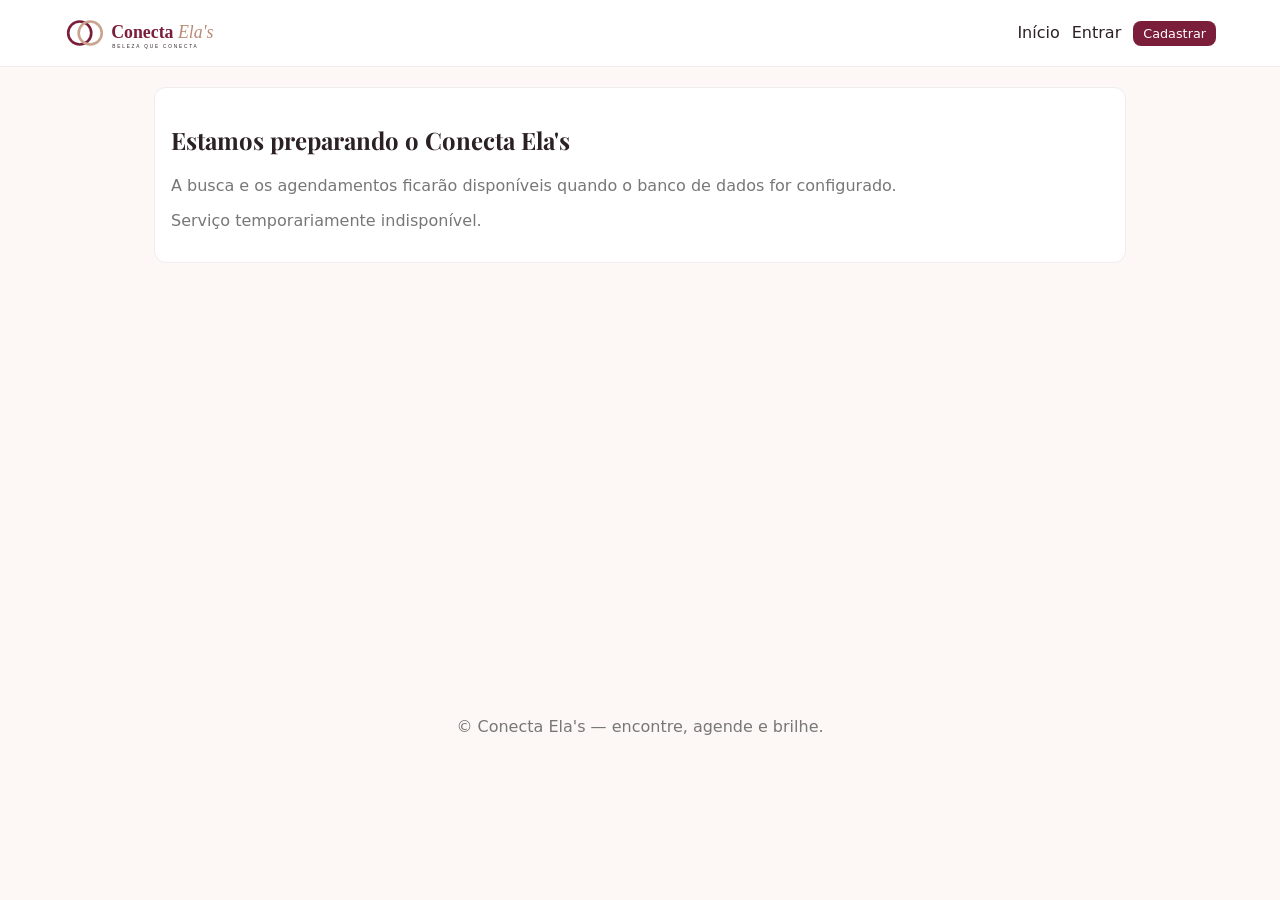
==== index.html @ f7b90797 "Integra aplicação com Supabase" ====
<!DOCTYPE html>
<html lang="pt-BR"><head><meta charset="utf-8"><meta name="viewport" content="width=device-width,initial-scale=1">
<title>Conecta Ela's — Profissionais da beleza perto de você</title>
<link rel="icon" href="logo-icon.svg" type="image/svg+xml">
<link href="https://fonts.googleapis.com/css2?family=Playfair+Display:ital,wght@0,600;1,400&display=swap" rel="stylesheet">
<link rel="stylesheet" href="style.css"></head>
<body><header><a class="brand" href="#/"><img src="logo.svg" alt="Conecta Ela's"></a><nav id="nav"></nav></header>
<main id="app"></main><footer>© Conecta Ela's — encontre, agende e brilhe.</footer>
<script src="supabase-config.js"></script><script src="app.js"></script></body></html>
---- style.css ----
:root{--p:#7B1E3A;--p2:#F3E6DE;--t:#2B2024;--m:#777;--b:#eee}
*{box-sizing:border-box}body{margin:0;font-family:system-ui,sans-serif;color:var(--t);background:#FDF8F5}
header{display:flex;justify-content:space-between;align-items:center;padding:12px 5%;background:#fff;border-bottom:1px solid var(--b);position:sticky;top:0;z-index:5;flex-wrap:wrap;gap:8px}
.brand{display:flex;align-items:center}.brand img{height:42px}nav a,nav button{margin-left:12px;color:var(--t);text-decoration:none;background:none;border:0;cursor:pointer;font:inherit}
main{max-width:1100px;margin:auto;padding:20px 5%;min-height:70vh}footer{text-align:center;color:var(--m);padding:20px}
.hero{background:linear-gradient(135deg,#7B1E3A,#A8506A);color:#fff;border-radius:16px;padding:28px;margin-bottom:20px}
.hero h1{margin:0 0 12px;font-family:'Playfair Display',Georgia,serif;font-weight:600}h2,h3{font-family:'Playfair Display',Georgia,serif}.bar{display:flex;gap:8px;flex-wrap:wrap}
input,select,textarea{padding:10px;border:1px solid #ddd;border-radius:8px;font:inherit;width:100%}.bar input{flex:2;min-width:160px}.bar select{flex:1;min-width:120px}
label{display:block;margin:10px 0 4px;font-size:.85rem;color:var(--m)}
.btn{background:var(--p);color:#fff;border:0;border-radius:8px;padding:10px 16px;cursor:pointer;font:inherit;text-decoration:none;display:inline-block}
.btn.out{background:#fff;color:var(--p);border:1px solid var(--p)}.btn.wa{background:#25d366}.btn.sm{padding:5px 10px;font-size:.8rem}.btn.red{background:#d32f2f}
.grid{display:grid;grid-template-columns:repeat(auto-fill,minmax(200px,1fr));gap:14px}
.card{background:#fff;border:1px solid var(--b);border-radius:12px;overflow:hidden;text-decoration:none;color:inherit;display:block;transition:.15s}.card:hover{transform:translateY(-3px);box-shadow:0 6px 16px #0001}
.card .img{aspect-ratio:1;background:var(--p2) center/cover;position:relative}.card .logo{position:absolute;left:8px;bottom:-18px;width:44px;height:44px;border-radius:50%;border:2px solid #fff;background:#fff center/cover}
.card .info{padding:24px 10px 12px}.tag{display:inline-block;background:var(--p2);color:var(--p);border-radius:20px;padding:2px 10px;font-size:.75rem}.price{color:var(--p);font-weight:700}
.box{background:#fff;border:1px solid var(--b);border-radius:12px;padding:16px;margin-bottom:16px}.row{display:flex;gap:16px;flex-wrap:wrap}.row>*{flex:1;min-width:240px}
.thumbs{display:flex;gap:6px;margin-top:6px;flex-wrap:wrap}.thumbs img{width:54px;height:54px;object-fit:cover;border-radius:6px;cursor:pointer;border:2px solid transparent}.thumbs img:hover{border-color:var(--p)}
.main-img{width:100%;aspect-ratio:4/3;object-fit:cover;border-radius:10px;background:var(--p2)}
.slots{display:flex;gap:6px;flex-wrap:wrap}.slots button{border:1px solid var(--p);background:#fff;color:var(--p);border-radius:6px;padding:6px 10px;cursor:pointer}.slots button.on{background:var(--p);color:#fff}
table{width:100%;border-collapse:collapse;font-size:.9rem}td,th{padding:8px;border-bottom:1px solid var(--b);text-align:left}
.tabs{display:flex;gap:6px;margin-bottom:14px;flex-wrap:wrap}.tabs button{border:1px solid var(--p);background:#fff;color:var(--p);border-radius:20px;padding:6px 14px;cursor:pointer}.tabs button.on{background:var(--p);color:#fff}
.profile-head{display:flex;gap:16px;align-items:center;margin-bottom:16px}.profile-head .lg{width:90px;height:90px;border-radius:50%;background:var(--p2) center/cover}
.auth{max-width:380px;margin:30px auto}.muted{color:var(--m)}
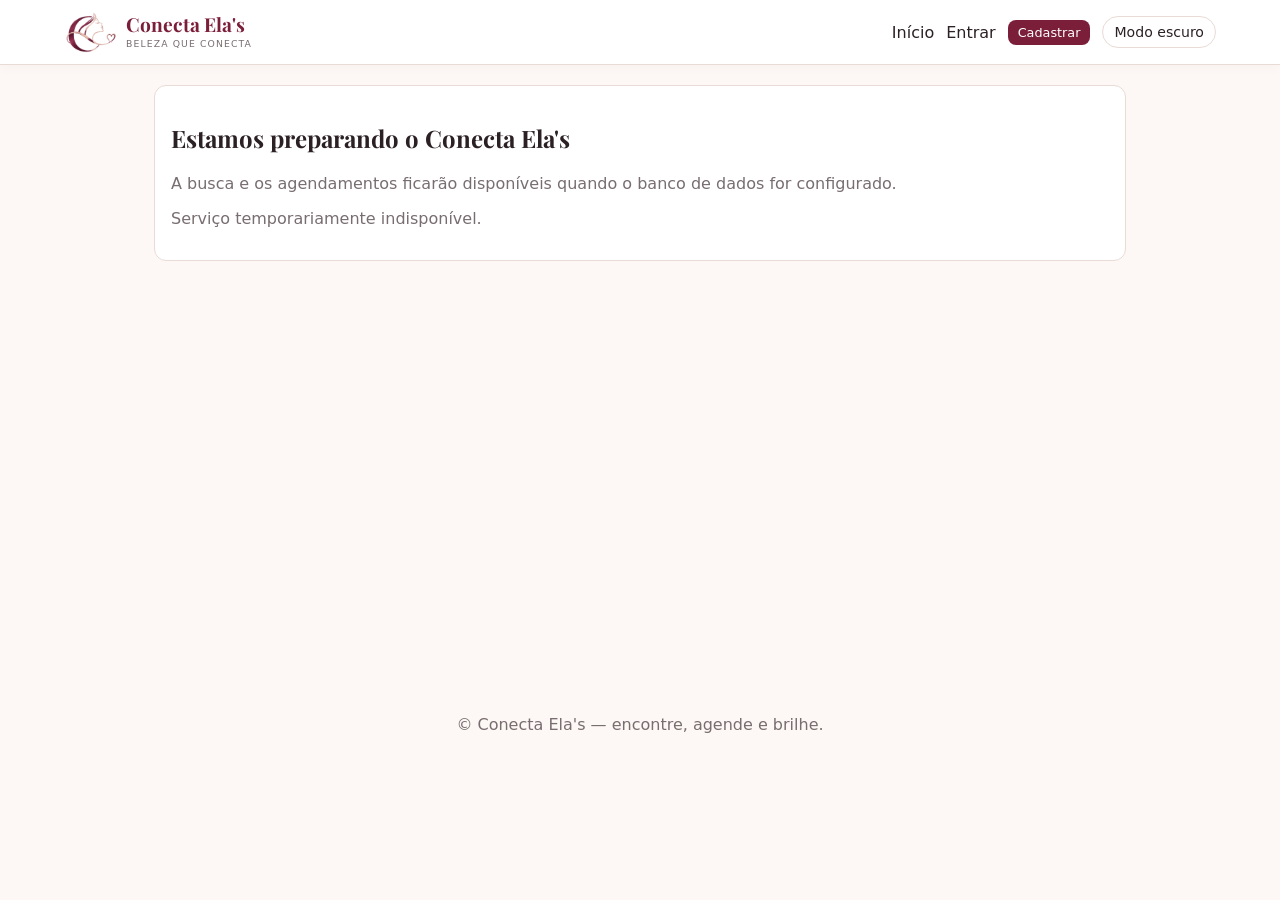
==== commit 652d1bc3: "Personaliza marca e adiciona demos e tema escuro" ====
--- a/index.html
+++ b/index.html
@@ -1,9 +1,25 @@
 <!DOCTYPE html>
-<html lang="pt-BR"><head><meta charset="utf-8"><meta name="viewport" content="width=device-width,initial-scale=1">
-<title>Conecta Ela's — Profissionais da beleza perto de você</title>
-<link rel="icon" href="logo-icon.svg" type="image/svg+xml">
-<link href="https://fonts.googleapis.com/css2?family=Playfair+Display:ital,wght@0,600;1,400&display=swap" rel="stylesheet">
-<link rel="stylesheet" href="style.css"></head>
-<body><header><a class="brand" href="#/"><img src="logo.svg" alt="Conecta Ela's"></a><nav id="nav"></nav></header>
-<main id="app"></main><footer>© Conecta Ela's — encontre, agende e brilhe.</footer>
-<script src="supabase-config.js"></script><script src="app.js"></script></body></html>
+<html lang="pt-BR">
+<head>
+  <meta charset="utf-8">
+  <meta name="viewport" content="width=device-width,initial-scale=1">
+  <title>Conecta Ela's — Profissionais da beleza perto de você</title>
+  <link rel="icon" href="assets/conectaelas-mark.png" type="image/png">
+  <link href="https://fonts.googleapis.com/css2?family=Playfair+Display:ital,wght@0,600;1,400&display=swap" rel="stylesheet">
+  <script>document.documentElement.dataset.theme=localStorage.getItem('ce-theme')||(matchMedia('(prefers-color-scheme: dark)').matches?'dark':'light');</script>
+  <link rel="stylesheet" href="style.css">
+</head>
+<body>
+  <header>
+    <a class="brand" href="#/" aria-label="Conecta Ela's — beleza que conecta">
+      <img class="brand-mark" src="assets/conectaelas-mark.png" alt="">
+      <span class="brand-copy"><strong>Conecta Ela's</strong><small>beleza que conecta</small></span>
+    </a>
+    <nav id="nav"></nav>
+  </header>
+  <main id="app"></main>
+  <footer>© Conecta Ela's — encontre, agende e brilhe.</footer>
+  <script src="supabase-config.js"></script>
+  <script src="app.js"></script>
+</body>
+</html>
--- a/style.css
+++ b/style.css
@@ -1,23 +1,16 @@
-:root{--p:#7B1E3A;--p2:#F3E6DE;--t:#2B2024;--m:#777;--b:#eee}
-*{box-sizing:border-box}body{margin:0;font-family:system-ui,sans-serif;color:var(--t);background:#FDF8F5}
-header{display:flex;justify-content:space-between;align-items:center;padding:12px 5%;background:#fff;border-bottom:1px solid var(--b);position:sticky;top:0;z-index:5;flex-wrap:wrap;gap:8px}
-.brand{display:flex;align-items:center}.brand img{height:42px}nav a,nav button{margin-left:12px;color:var(--t);text-decoration:none;background:none;border:0;cursor:pointer;font:inherit}
+:root{color-scheme:light;--p:#7B1E3A;--p2:#F3E6DE;--t:#2B2024;--m:#786D70;--b:#E9DBD6;--bg:#FDF8F5;--surface:#fff;--input:#fff;--hero:linear-gradient(135deg,#7B1E3A,#A8506A);--shadow:0 6px 16px #0001;--demo:#A8506A}
+:root[data-theme="dark"]{color-scheme:dark;--p:#E6A8B9;--p2:#39242E;--t:#F8EDF1;--m:#C5ADB7;--b:#533745;--bg:#191116;--surface:#251A20;--input:#2D2027;--hero:linear-gradient(135deg,#4B152B,#74364E);--shadow:0 8px 22px #0005;--demo:#D58EA5}
+*{box-sizing:border-box}html{background:var(--bg);color:var(--t);transition:background-color .2s,color .2s}body{margin:0;font-family:system-ui,sans-serif;color:var(--t);background:var(--bg);min-height:100vh}
+header{display:flex;justify-content:space-between;align-items:center;padding:10px 5%;background:var(--surface);border-bottom:1px solid var(--b);position:sticky;top:0;z-index:5;flex-wrap:wrap;gap:10px;box-shadow:0 2px 12px #00000008}
+.brand{display:flex;align-items:center;gap:8px;color:var(--p);text-decoration:none}.brand-mark{width:54px;height:44px;object-fit:contain}.brand-copy{display:flex;flex-direction:column;line-height:1.1}.brand-copy strong{font-family:'Playfair Display',Georgia,serif;font-size:1.2rem;color:var(--p)}.brand-copy small{margin-top:4px;text-transform:uppercase;letter-spacing:.12em;font-size:.58rem;color:var(--m)}
+nav{display:flex;align-items:center;gap:12px;flex-wrap:wrap}nav a,nav button{color:var(--t);text-decoration:none;background:none;border:0;cursor:pointer;font:inherit}.theme-toggle{border:1px solid var(--b);border-radius:999px;padding:7px 11px;background:var(--surface);color:var(--t);cursor:pointer;font:inherit;font-size:.88rem}nav a:hover,nav button:hover{color:var(--p)}
 main{max-width:1100px;margin:auto;padding:20px 5%;min-height:70vh}footer{text-align:center;color:var(--m);padding:20px}
-.hero{background:linear-gradient(135deg,#7B1E3A,#A8506A);color:#fff;border-radius:16px;padding:28px;margin-bottom:20px}
-.hero h1{margin:0 0 12px;font-family:'Playfair Display',Georgia,serif;font-weight:600}h2,h3{font-family:'Playfair Display',Georgia,serif}.bar{display:flex;gap:8px;flex-wrap:wrap}
-input,select,textarea{padding:10px;border:1px solid #ddd;border-radius:8px;font:inherit;width:100%}.bar input{flex:2;min-width:160px}.bar select{flex:1;min-width:120px}
-label{display:block;margin:10px 0 4px;font-size:.85rem;color:var(--m)}
-.btn{background:var(--p);color:#fff;border:0;border-radius:8px;padding:10px 16px;cursor:pointer;font:inherit;text-decoration:none;display:inline-block}
-.btn.out{background:#fff;color:var(--p);border:1px solid var(--p)}.btn.wa{background:#25d366}.btn.sm{padding:5px 10px;font-size:.8rem}.btn.red{background:#d32f2f}
-.grid{display:grid;grid-template-columns:repeat(auto-fill,minmax(200px,1fr));gap:14px}
-.card{background:#fff;border:1px solid var(--b);border-radius:12px;overflow:hidden;text-decoration:none;color:inherit;display:block;transition:.15s}.card:hover{transform:translateY(-3px);box-shadow:0 6px 16px #0001}
-.card .img{aspect-ratio:1;background:var(--p2) center/cover;position:relative}.card .logo{position:absolute;left:8px;bottom:-18px;width:44px;height:44px;border-radius:50%;border:2px solid #fff;background:#fff center/cover}
-.card .info{padding:24px 10px 12px}.tag{display:inline-block;background:var(--p2);color:var(--p);border-radius:20px;padding:2px 10px;font-size:.75rem}.price{color:var(--p);font-weight:700}
-.box{background:#fff;border:1px solid var(--b);border-radius:12px;padding:16px;margin-bottom:16px}.row{display:flex;gap:16px;flex-wrap:wrap}.row>*{flex:1;min-width:240px}
-.thumbs{display:flex;gap:6px;margin-top:6px;flex-wrap:wrap}.thumbs img{width:54px;height:54px;object-fit:cover;border-radius:6px;cursor:pointer;border:2px solid transparent}.thumbs img:hover{border-color:var(--p)}
-.main-img{width:100%;aspect-ratio:4/3;object-fit:cover;border-radius:10px;background:var(--p2)}
-.slots{display:flex;gap:6px;flex-wrap:wrap}.slots button{border:1px solid var(--p);background:#fff;color:var(--p);border-radius:6px;padding:6px 10px;cursor:pointer}.slots button.on{background:var(--p);color:#fff}
-table{width:100%;border-collapse:collapse;font-size:.9rem}td,th{padding:8px;border-bottom:1px solid var(--b);text-align:left}
-.tabs{display:flex;gap:6px;margin-bottom:14px;flex-wrap:wrap}.tabs button{border:1px solid var(--p);background:#fff;color:var(--p);border-radius:20px;padding:6px 14px;cursor:pointer}.tabs button.on{background:var(--p);color:#fff}
-.profile-head{display:flex;gap:16px;align-items:center;margin-bottom:16px}.profile-head .lg{width:90px;height:90px;border-radius:50%;background:var(--p2) center/cover}
-.auth{max-width:380px;margin:30px auto}.muted{color:var(--m)}
+.hero{background:var(--hero);color:#fff;border-radius:16px;padding:28px;margin-bottom:20px}.hero h1{margin:0 0 12px;font-family:'Playfair Display',Georgia,serif;font-weight:600}h2,h3{font-family:'Playfair Display',Georgia,serif}.bar{display:flex;gap:8px;flex-wrap:wrap}
+input,select,textarea{padding:10px;border:1px solid var(--b);border-radius:8px;font:inherit;width:100%;background:var(--input);color:var(--t)}input::placeholder,textarea::placeholder{color:var(--m);opacity:.8}.bar input{flex:2;min-width:160px}.bar select{flex:1;min-width:120px}label{display:block;margin:10px 0 4px;font-size:.85rem;color:var(--m)}
+.btn{background:var(--p);color:#fff;border:0;border-radius:8px;padding:10px 16px;cursor:pointer;font:inherit;text-decoration:none;display:inline-block}.btn:hover{filter:brightness(1.08)}.btn.out{background:var(--surface);color:var(--p);border:1px solid var(--p)}.btn.wa{background:#168947;color:#fff}.btn.sm{padding:5px 10px;font-size:.8rem}.btn.red{background:#c73545;color:#fff}
+.grid{display:grid;grid-template-columns:repeat(auto-fill,minmax(200px,1fr));gap:14px}.card{background:var(--surface);border:1px solid var(--b);border-radius:12px;overflow:hidden;text-decoration:none;color:inherit;display:block;transition:transform .15s,box-shadow .15s}.card:hover{transform:translateY(-3px);box-shadow:var(--shadow)}.card .img{aspect-ratio:1;background:var(--p2) center/cover;position:relative;overflow:hidden}.card .logo{position:absolute;left:8px;bottom:-18px;width:44px;height:44px;border-radius:50%;border:2px solid var(--surface);background:var(--surface) center/cover}.card .info{padding:24px 10px 12px}.tag{display:inline-block;background:var(--p2);color:var(--p);border-radius:20px;padding:2px 10px;font-size:.75rem}.demo-tag{background:color-mix(in srgb,var(--demo) 17%,var(--surface));color:var(--p);font-weight:650}.demo-cover{background:radial-gradient(circle at 70% 25%,color-mix(in srgb,var(--demo) 34%,transparent),transparent 32%),linear-gradient(135deg,var(--p2),color-mix(in srgb,var(--demo) 30%,var(--surface)))!important}.demo-monogram{position:absolute;inset:0;display:grid;place-items:center;font-family:'Playfair Display',Georgia,serif;font-size:4.4rem;color:color-mix(in srgb,var(--p) 76%,transparent);opacity:.68}.price{color:var(--p);font-weight:700}.demo-note{padding:12px 14px;border-left:3px solid var(--demo);background:var(--p2);border-radius:0 8px 8px 0;color:var(--t)}
+.box{background:var(--surface);border:1px solid var(--b);border-radius:12px;padding:16px;margin-bottom:16px}.row{display:flex;gap:16px;flex-wrap:wrap}.row>*{flex:1;min-width:240px}.thumbs{display:flex;gap:6px;margin-top:6px;flex-wrap:wrap}.thumbs img{width:54px;height:54px;object-fit:cover;border-radius:6px;cursor:pointer;border:2px solid transparent}.thumbs img:hover{border-color:var(--p)}.main-img{width:100%;aspect-ratio:4/3;object-fit:cover;border-radius:10px;background:var(--p2)}.service-placeholder{display:grid;place-items:center;color:var(--p);font-family:"Playfair Display",Georgia,serif;font-size:1.4rem;background:radial-gradient(circle at 50% 45%,color-mix(in srgb,var(--demo) 20%,var(--surface)),var(--p2))}.brand-mark{flex-shrink:0}:root[data-theme="dark"] .btn:not(.red):not(.wa){color:var(--bg)}
+.slots{display:flex;gap:6px;flex-wrap:wrap}.slots button{border:1px solid var(--p);background:var(--surface);color:var(--p);border-radius:6px;padding:6px 10px;cursor:pointer}.slots button.on{background:var(--p);color:var(--bg)}table{width:100%;border-collapse:collapse;font-size:.9rem}td,th{padding:8px;border-bottom:1px solid var(--b);text-align:left}th{color:var(--m)}.tabs{display:flex;gap:6px;margin-bottom:14px;flex-wrap:wrap}.tabs button{border:1px solid var(--p);background:var(--surface);color:var(--p);border-radius:20px;padding:6px 14px;cursor:pointer}.tabs button.on{background:var(--p);color:var(--bg)}
+.profile-head{display:flex;gap:16px;align-items:center;margin-bottom:16px}.profile-head .lg{width:90px;height:90px;border-radius:50%;background:var(--p2) center/cover;flex:none}.auth{max-width:380px;margin:30px auto}.muted{color:var(--m)}
+@media(max-width:640px){header{padding:9px 4%;align-items:flex-start}.brand-mark{width:46px;height:40px}.brand-copy strong{font-size:1.05rem}.brand-copy small{font-size:.52rem}nav{width:100%;justify-content:flex-end;gap:9px}nav a,nav button{font-size:.9rem}main{padding:16px 4%}.hero{padding:22px}.profile-head{align-items:flex-start}.profile-head .lg{width:70px;height:70px}table{display:block;overflow-x:auto;white-space:nowrap}}
+@media(prefers-reduced-motion:reduce){*,*::before,*::after{scroll-behavior:auto!important;transition:none!important}}
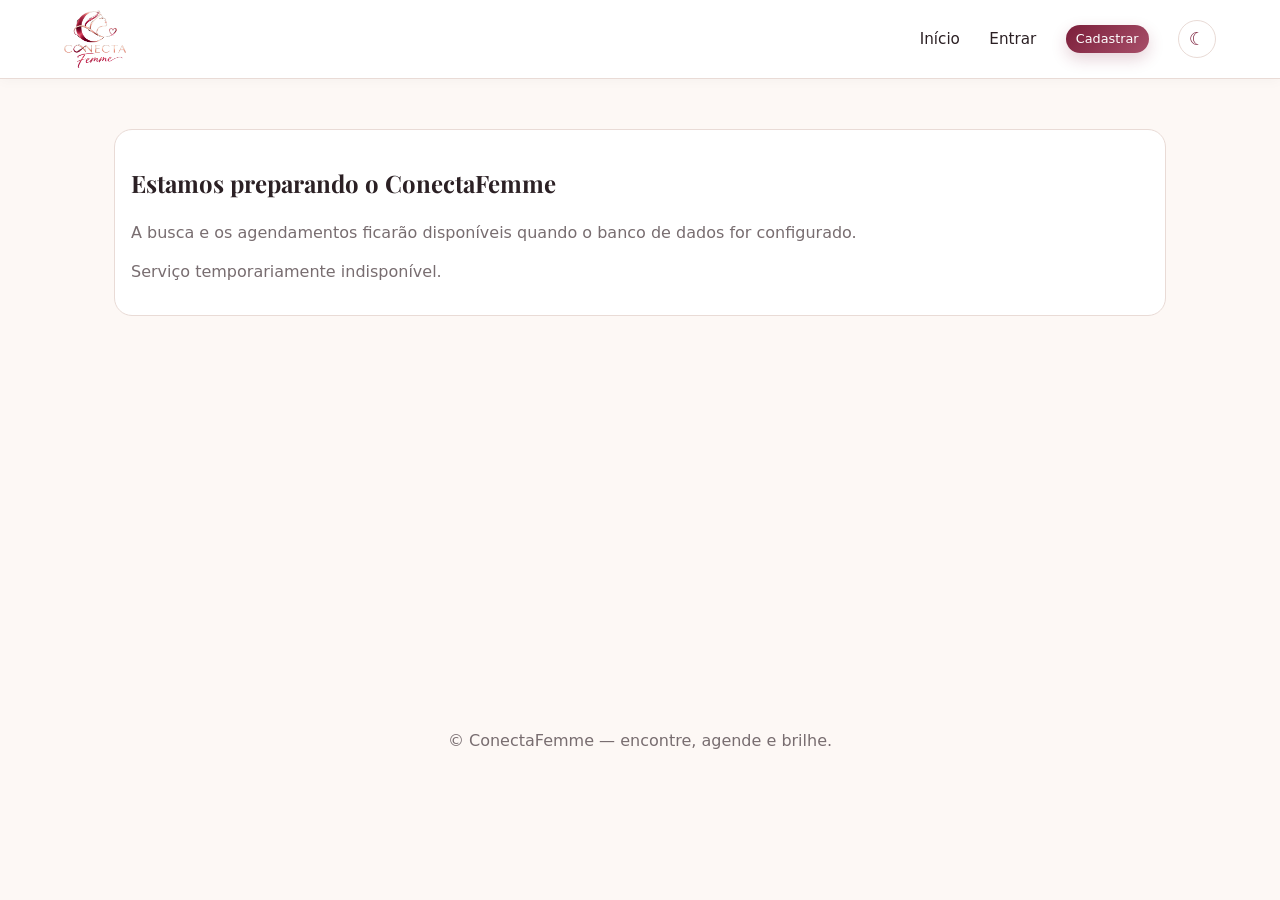
==== commit 7a08d6f0: "Migrar marca para ConectaFemme" ====
--- a/index.html
+++ b/index.html
@@ -3,22 +3,21 @@
 <head>
   <meta charset="utf-8">
   <meta name="viewport" content="width=device-width,initial-scale=1">
-  <title>Conecta Ela's — Profissionais da beleza perto de você</title>
-  <link rel="icon" href="assets/conectaelas-mark.png" type="image/png">
+  <title>ConectaFemme — Profissionais da beleza perto de você</title>
+  <link rel="icon" href="assets/conectafemme-logo.png" type="image/png">
   <link href="https://fonts.googleapis.com/css2?family=Playfair+Display:ital,wght@0,600;1,400&display=swap" rel="stylesheet">
   <script>document.documentElement.dataset.theme=localStorage.getItem('ce-theme')||(matchMedia('(prefers-color-scheme: dark)').matches?'dark':'light');</script>
   <link rel="stylesheet" href="style.css">
 </head>
 <body>
   <header>
-    <a class="brand" href="#/" aria-label="Conecta Ela's — beleza que conecta">
-      <img class="brand-mark" src="assets/conectaelas-mark.png" alt="">
-      <span class="brand-copy"><strong>Conecta Ela's</strong><small>beleza que conecta</small></span>
+    <a class="brand" href="#/" aria-label="ConectaFemme — beleza que conecta">
+      <img class="brand-logo" src="assets/conectafemme-logo.png" alt="ConectaFemme — beleza que conecta">
     </a>
     <nav id="nav"></nav>
   </header>
   <main id="app"></main>
-  <footer>© Conecta Ela's — encontre, agende e brilhe.</footer>
+  <footer>© ConectaFemme — encontre, agende e brilhe.</footer>
   <script src="supabase-config.js"></script>
   <script src="app.js"></script>
 </body>
--- a/style.css
+++ b/style.css
@@ -9,8 +9,131 @@
 input,select,textarea{padding:10px;border:1px solid var(--b);border-radius:8px;font:inherit;width:100%;background:var(--input);color:var(--t)}input::placeholder,textarea::placeholder{color:var(--m);opacity:.8}.bar input{flex:2;min-width:160px}.bar select{flex:1;min-width:120px}label{display:block;margin:10px 0 4px;font-size:.85rem;color:var(--m)}
 .btn{background:var(--p);color:#fff;border:0;border-radius:8px;padding:10px 16px;cursor:pointer;font:inherit;text-decoration:none;display:inline-block}.btn:hover{filter:brightness(1.08)}.btn.out{background:var(--surface);color:var(--p);border:1px solid var(--p)}.btn.wa{background:#168947;color:#fff}.btn.sm{padding:5px 10px;font-size:.8rem}.btn.red{background:#c73545;color:#fff}
 .grid{display:grid;grid-template-columns:repeat(auto-fill,minmax(200px,1fr));gap:14px}.card{background:var(--surface);border:1px solid var(--b);border-radius:12px;overflow:hidden;text-decoration:none;color:inherit;display:block;transition:transform .15s,box-shadow .15s}.card:hover{transform:translateY(-3px);box-shadow:var(--shadow)}.card .img{aspect-ratio:1;background:var(--p2) center/cover;position:relative;overflow:hidden}.card .logo{position:absolute;left:8px;bottom:-18px;width:44px;height:44px;border-radius:50%;border:2px solid var(--surface);background:var(--surface) center/cover}.card .info{padding:24px 10px 12px}.tag{display:inline-block;background:var(--p2);color:var(--p);border-radius:20px;padding:2px 10px;font-size:.75rem}.demo-tag{background:color-mix(in srgb,var(--demo) 17%,var(--surface));color:var(--p);font-weight:650}.demo-cover{background:radial-gradient(circle at 70% 25%,color-mix(in srgb,var(--demo) 34%,transparent),transparent 32%),linear-gradient(135deg,var(--p2),color-mix(in srgb,var(--demo) 30%,var(--surface)))!important}.demo-monogram{position:absolute;inset:0;display:grid;place-items:center;font-family:'Playfair Display',Georgia,serif;font-size:4.4rem;color:color-mix(in srgb,var(--p) 76%,transparent);opacity:.68}.price{color:var(--p);font-weight:700}.demo-note{padding:12px 14px;border-left:3px solid var(--demo);background:var(--p2);border-radius:0 8px 8px 0;color:var(--t)}
-.box{background:var(--surface);border:1px solid var(--b);border-radius:12px;padding:16px;margin-bottom:16px}.row{display:flex;gap:16px;flex-wrap:wrap}.row>*{flex:1;min-width:240px}.thumbs{display:flex;gap:6px;margin-top:6px;flex-wrap:wrap}.thumbs img{width:54px;height:54px;object-fit:cover;border-radius:6px;cursor:pointer;border:2px solid transparent}.thumbs img:hover{border-color:var(--p)}.main-img{width:100%;aspect-ratio:4/3;object-fit:cover;border-radius:10px;background:var(--p2)}.service-placeholder{display:grid;place-items:center;color:var(--p);font-family:"Playfair Display",Georgia,serif;font-size:1.4rem;background:radial-gradient(circle at 50% 45%,color-mix(in srgb,var(--demo) 20%,var(--surface)),var(--p2))}.brand-mark{flex-shrink:0}:root[data-theme="dark"] .btn:not(.red):not(.wa){color:var(--bg)}
+.box{background:var(--surface);border:1px solid var(--b);border-radius:12px;padding:16px;margin-bottom:16px}.row{display:flex;gap:16px;flex-wrap:wrap}.row>*{flex:1;min-width:240px}.thumbs{display:flex;gap:6px;margin-top:6px;flex-wrap:wrap}.thumbs img{width:54px;height:54px;object-fit:cover;border-radius:6px;cursor:pointer;border:2px solid transparent}.thumbs img:hover{border-color:var(--p)}.main-img{width:100%;aspect-ratio:4/3;object-fit:cover;border-radius:10px;background:var(--p2)}.service-placeholder{display:grid;place-items:center;color:var(--p);font-family:"Playfair Display",Georgia,serif;font-size:1.4rem;background:radial-gradient(circle at 50% 45%,color-mix(in srgb,var(--demo) 20%,var(--surface)),var(--p2))}.brand-mark{flex-shrink:0}:root[data-theme="dark"] .btn:not(.red):not(.wa){color:var(--bg)}:root[data-theme="dark"] .brand-mark{filter:brightness(1.35)}
 .slots{display:flex;gap:6px;flex-wrap:wrap}.slots button{border:1px solid var(--p);background:var(--surface);color:var(--p);border-radius:6px;padding:6px 10px;cursor:pointer}.slots button.on{background:var(--p);color:var(--bg)}table{width:100%;border-collapse:collapse;font-size:.9rem}td,th{padding:8px;border-bottom:1px solid var(--b);text-align:left}th{color:var(--m)}.tabs{display:flex;gap:6px;margin-bottom:14px;flex-wrap:wrap}.tabs button{border:1px solid var(--p);background:var(--surface);color:var(--p);border-radius:20px;padding:6px 14px;cursor:pointer}.tabs button.on{background:var(--p);color:var(--bg)}
 .profile-head{display:flex;gap:16px;align-items:center;margin-bottom:16px}.profile-head .lg{width:90px;height:90px;border-radius:50%;background:var(--p2) center/cover;flex:none}.auth{max-width:380px;margin:30px auto}.muted{color:var(--m)}
 @media(max-width:640px){header{padding:9px 4%;align-items:flex-start}.brand-mark{width:46px;height:40px}.brand-copy strong{font-size:1.05rem}.brand-copy small{font-size:.52rem}nav{width:100%;justify-content:flex-end;gap:9px}nav a,nav button{font-size:.9rem}main{padding:16px 4%}.hero{padding:22px}.profile-head{align-items:flex-start}.profile-head .lg{width:70px;height:70px}table{display:block;overflow-x:auto;white-space:nowrap}}
 @media(prefers-reduced-motion:reduce){*,*::before,*::after{scroll-behavior:auto!important;transition:none!important}}
+
+/* Ferramentas de agenda e perfil profissional */
+.week-schedule{display:grid;gap:9px}.week-row{display:grid;grid-template-columns:minmax(145px,1.2fr) repeat(5,minmax(105px,1fr));align-items:end;gap:9px;padding:10px;border:1px solid var(--b);border-radius:9px;background:var(--bg)}.week-row label{margin:0}.week-row .week-day{display:flex;align-items:center;gap:8px;min-height:40px;color:var(--t);font-weight:600}.week-row input[type=checkbox]{width:auto;accent-color:var(--p)}.week-row input,.week-row select{padding:8px}.manual-booking-grid{display:grid;grid-template-columns:repeat(auto-fit,minmax(190px,1fr));gap:10px}.share-link-row{display:flex;gap:8px;align-items:center}.share-link-row input{flex:1}.profile-actions{display:flex;gap:8px;flex-wrap:wrap}.upload-preview{width:90px;height:90px;margin-top:10px;border:1px solid var(--b);border-radius:50%;background-color:var(--p2);background-position:center;background-size:cover}.price-filter{max-width:190px}.search-btn{background:var(--surface);color:var(--p)}button:disabled{cursor:not-allowed;opacity:.55}
+@media(max-width:820px){.week-row{grid-template-columns:repeat(3,minmax(100px,1fr))}.week-row .week-day{grid-column:1/-1}.share-link-row{align-items:stretch;flex-direction:column}.share-link-row .btn{align-self:flex-start}}
+@media(max-width:480px){.week-row{grid-template-columns:repeat(2,minmax(0,1fr))}.week-row .week-day{grid-column:1/-1}.price-filter{max-width:none}}
+
+
+/* Redesign ConectaFemme — revisão visual */
+:root {
+  --accent-soft: #f6e7e2;
+  --accent-pale: #fff8f6;
+  --header-height: 76px;
+}
+:root[data-theme="dark"] {
+  --accent-soft: #4a2938;
+  --accent-pale: #2b1d25;
+}
+html { scroll-behavior: smooth; }
+body { line-height: 1.45; }
+header {
+  min-height: var(--header-height);
+  padding: 10px clamp(18px, 5vw, 72px);
+  gap: 24px;
+}
+.brand { gap: 12px; }
+.brand-mark { width: 65px; height: 52px; }
+.brand-logo { display: block; width: 142px; height: 58px; object-fit: contain; object-position: left center; }
+.brand-copy strong { font-size: 1.35rem; }
+nav { gap: clamp(14px, 2.3vw, 32px); }
+nav a, nav button { font-size: .95rem; }
+nav .signup-link { padding: 10px 18px; border-radius: 999px; background: linear-gradient(135deg, #7b1e3a, #a8506a); color: #fff; box-shadow: 0 6px 16px rgba(123,30,58,.2); }
+nav .signup-link:hover { color: #fff; filter: brightness(1.08); transform: translateY(-1px); }
+.theme-toggle { display: inline-grid; place-items: center; width: 38px; height: 38px; padding: 0; border: 1px solid var(--b); border-radius: 50%; background: var(--surface); color: var(--p); font-size: 1.12rem; line-height: 1; }
+.theme-toggle:hover { background: var(--p2); }
+main { max-width: 1180px; padding: clamp(24px, 4vw, 50px) 5% 56px; }
+.sr-only { position: absolute; width: 1px; height: 1px; padding: 0; margin: -1px; overflow: hidden; clip: rect(0,0,0,0); white-space: nowrap; border: 0; }
+.search-hero {
+  display: grid;
+  grid-template-columns: minmax(0, .95fr) minmax(0, 1.35fr);
+  align-items: end;
+  gap: clamp(24px, 5vw, 68px);
+  padding: clamp(30px, 5vw, 58px);
+  border: 1px solid var(--b);
+  border-radius: 28px;
+  background: linear-gradient(135deg, var(--accent-pale), var(--surface) 55%, var(--p2));
+  color: var(--t);
+  box-shadow: 0 18px 45px rgba(123,30,58,.08);
+}
+.search-copy h1 { max-width: 530px; margin: 10px 0 11px; color: var(--p); font-family: 'Playfair Display', Georgia, serif; font-size: clamp(2.1rem, 4.4vw, 4rem); font-weight: 600; line-height: 1.02; letter-spacing: -.035em; }
+.search-copy p { max-width: 470px; margin: 0; color: var(--m); font-size: 1rem; }
+.search-hero .bar { display: grid; grid-template-columns: minmax(190px, 1.6fr) minmax(150px, 1fr); gap: 10px; align-items: center; }
+.search-hero .bar input, .search-hero .bar select { min-width: 0; height: 46px; border-radius: 12px; }
+.search-hero .bar #q { grid-column: 1 / -1; height: 52px; padding-inline: 16px; border-color: color-mix(in srgb, var(--p) 22%, var(--b)); box-shadow: 0 5px 16px rgba(123,30,58,.05); }
+.search-hero .bar select { overflow: hidden; text-overflow: ellipsis; white-space: nowrap; }
+.search-hero .search-btn { grid-column: 1 / -1; width: 100%; height: 46px; border-radius: 12px; background: linear-gradient(135deg, var(--p), #a8506a); box-shadow: 0 8px 18px rgba(123,30,58,.2); }
+.category-section { display: flex; align-items: end; justify-content: space-between; gap: 26px; padding: 38px 2px 22px; }
+.section-intro h2 { margin: 5px 0 3px; color: var(--t); font-family: 'Playfair Display', Georgia, serif; font-size: clamp(1.45rem, 3vw, 2rem); }
+.section-intro p { margin: 0; color: var(--m); font-size: .9rem; }
+.category-list { display: grid; grid-template-columns: repeat(6, minmax(74px, 1fr)); gap: 9px; width: min(620px, 100%); }
+.category-chip { display: flex; min-width: 0; flex-direction: column; align-items: center; justify-content: center; gap: 7px; min-height: 82px; padding: 10px 6px; border: 1px solid transparent; border-radius: 16px; background: var(--accent-soft); color: var(--p); cursor: pointer; font: inherit; transition: transform .18s ease, border-color .18s ease, box-shadow .18s ease, background .18s ease; }
+.category-chip:hover, .category-chip:focus-visible { transform: translateY(-3px); border-color: color-mix(in srgb, var(--p) 24%, transparent); background: var(--surface); box-shadow: var(--shadow); outline: 0; }
+.category-chip > span:last-child { overflow: hidden; max-width: 100%; text-overflow: ellipsis; white-space: nowrap; font-size: .76rem; font-weight: 700; }
+.category-icon { display: grid; place-items: center; width: 31px; height: 31px; border-radius: 50%; background: var(--surface); color: var(--p); font-family: 'Playfair Display', Georgia, serif; font-size: 1.2rem; }
+#results-count { margin: 8px 0 14px; font-size: .9rem; }
+.grid { grid-template-columns: repeat(auto-fill, minmax(225px, 1fr)); gap: 18px; }
+.card { border-radius: 18px; box-shadow: 0 4px 15px rgba(70,25,40,.05); }
+.card .img { aspect-ratio: 4 / 3; background-color: var(--accent-soft); background-position: center; background-size: cover; }
+.card .img:after { content: ""; position: absolute; inset: 0; background: linear-gradient(180deg, transparent 62%, rgba(43,20,29,.18)); pointer-events: none; }
+.card .logo { z-index: 1; width: 50px; height: 50px; left: 13px; bottom: -21px; box-shadow: 0 3px 10px rgba(0,0,0,.1); }
+.card .info { display: flex; flex-direction: column; align-items: flex-start; gap: 5px; min-height: 154px; padding: 29px 15px 15px; }
+.card .info > b { color: var(--t); font-size: 1rem; }
+.card .info .tag { margin-top: 1px; }
+.card .card-link { margin-top: auto; padding: 8px 12px; border-radius: 999px; background: var(--p); color: #fff; font-size: .78rem; }
+.card .card-link:hover { color: #fff; }
+.demo-cover { background: var(--accent-soft) center/cover !important; }
+.box, .auth { border-radius: 18px; }
+input, select, textarea { min-height: 42px; border-radius: 11px; }
+:root[data-theme="dark"] body { background: var(--bg); }
+:root[data-theme="dark"] header { background: #251a20; border-color: #533745; box-shadow: 0 3px 16px rgba(0,0,0,.24); }
+:root[data-theme="dark"] .brand-copy small { color: var(--m); }
+:root[data-theme="dark"] .search-hero { background: linear-gradient(135deg, #2e1b25, #251a20 56%, #422330); border-color: #533745; box-shadow: 0 18px 45px rgba(0,0,0,.25); }
+:root[data-theme="dark"] .search-copy h1, :root[data-theme="dark"] .section-intro h2 { color: #f4c8d2; }
+:root[data-theme="dark"] .category-chip { background: #39242e; border-color: #533745; }
+:root[data-theme="dark"] .category-chip:hover, :root[data-theme="dark"] .category-chip:focus-visible { background: #251a20; }
+:root[data-theme="dark"] .category-icon { background: #251a20; color: #f0b5c3; }
+:root[data-theme="dark"] .card { background: #251a20; border-color: #533745; box-shadow: 0 8px 22px rgba(0,0,0,.22); }
+:root[data-theme="dark"] .card .img { background-color: #39242e; }
+:root[data-theme="dark"] .card .info > b { color: #f8edf1; }
+:root[data-theme="dark"] .card .logo { border-color: #251a20; }
+:root[data-theme="dark"] .card .card-link { background: #d58ea5; color: #2b1620; }
+:root[data-theme="dark"] .box, :root[data-theme="dark"] .auth { background: #251a20; border-color: #533745; }
+:root[data-theme="dark"] input, :root[data-theme="dark"] select, :root[data-theme="dark"] textarea { background: #2d2027; border-color: #533745; color: #f8edf1; }
+:root[data-theme="dark"] .btn.out { background: #251a20; color: #e6a8b9; border-color: #d58ea5; }
+:root[data-theme="dark"] .btn.primary, :root[data-theme="dark"] .card .card-link { color: #2b1620; }
+@media (max-width: 820px) {
+  .search-hero { grid-template-columns: 1fr; gap: 25px; }
+  .category-section { align-items: flex-start; flex-direction: column; }
+  .category-list { width: 100%; }
+}
+@media (max-width: 640px) {
+  header { padding: 9px 4%; }
+  .brand-mark { width: 60px; height: 48px; }
+  .brand-logo { width: 122px; height: 52px; }
+  .brand-copy strong { font-size: 1.18rem; }
+  nav { gap: 9px; }
+  nav a, nav button { font-size: .84rem; }
+  nav .signup-link { padding: 9px 13px; }
+  .theme-toggle { width: 34px; height: 34px; }
+  .search-hero { padding: 28px 20px; border-radius: 22px; }
+  .search-copy h1 { font-size: clamp(2.25rem, 12vw, 3.2rem); }
+  .search-hero .bar { grid-template-columns: 1fr; }
+  .search-hero .bar #q, .search-hero .search-btn { grid-column: auto; }
+  .search-hero .bar select, .search-hero .bar input { width: 100%; }
+  .category-list { grid-template-columns: repeat(3, 1fr); gap: 8px; }
+  .category-chip { min-height: 76px; }
+  .grid { grid-template-columns: repeat(2, minmax(0, 1fr)); gap: 11px; }
+  .card .info { padding-inline: 11px; }
+  .card .info > b { font-size: .88rem; }
+}
+@media (max-width: 380px) {
+  .grid { grid-template-columns: 1fr; }
+  .category-list { grid-template-columns: repeat(2, 1fr); }
+}
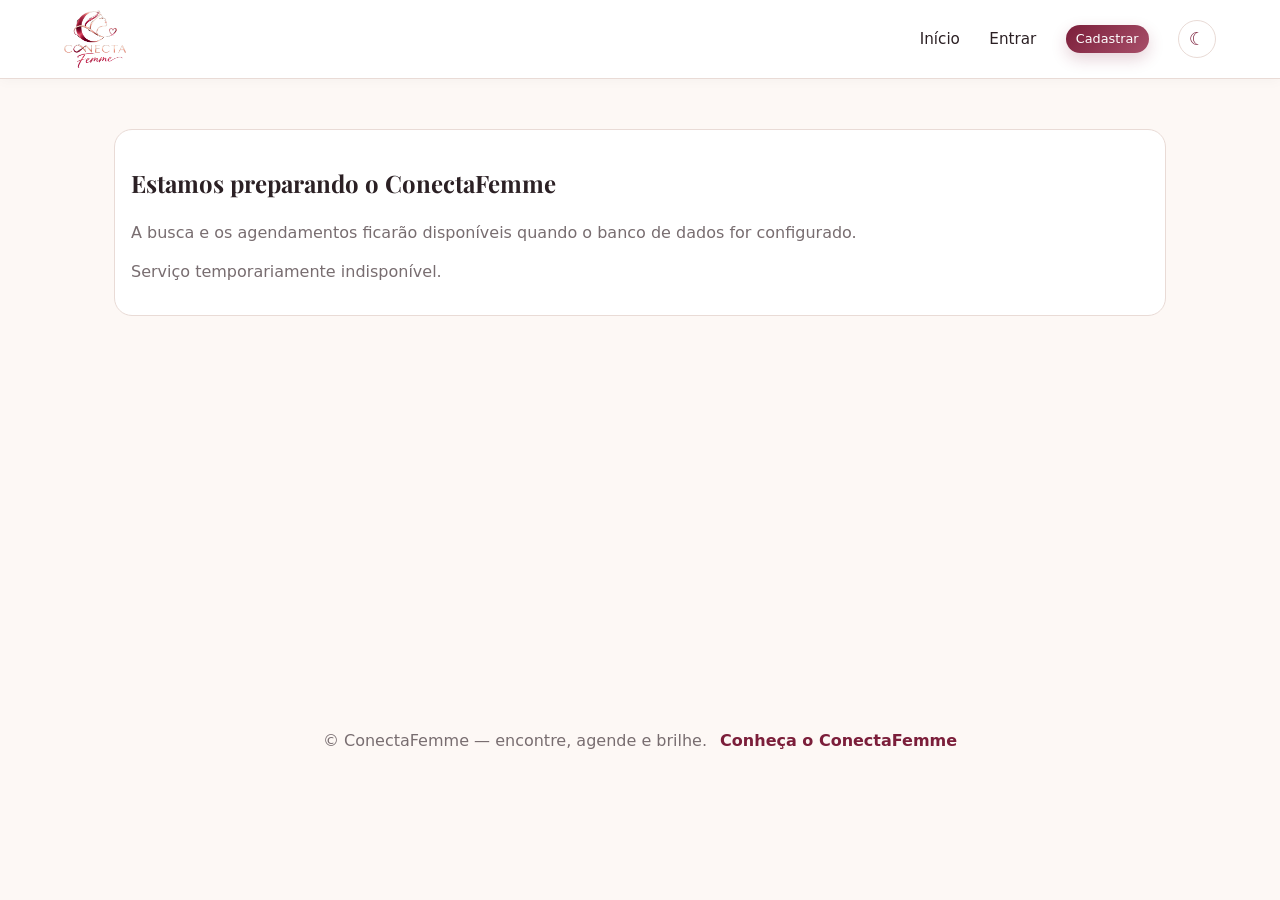
==== commit dc1ce875: "Adicionar apresentação e segurança administrativa" ====
--- a/index.html
+++ b/index.html
@@ -17,7 +17,7 @@
     <nav id="nav"></nav>
   </header>
   <main id="app"></main>
-  <footer>© ConectaFemme — encontre, agende e brilhe.</footer>
+  <footer>© ConectaFemme — encontre, agende e brilhe. <a class="footer-about-link" href="conheca.html">Conheça o ConectaFemme</a></footer>
   <script src="supabase-config.js"></script>
   <script src="app.js"></script>
 </body>
--- a/style.css
+++ b/style.css
@@ -4,7 +4,7 @@
 header{display:flex;justify-content:space-between;align-items:center;padding:10px 5%;background:var(--surface);border-bottom:1px solid var(--b);position:sticky;top:0;z-index:5;flex-wrap:wrap;gap:10px;box-shadow:0 2px 12px #00000008}
 .brand{display:flex;align-items:center;gap:8px;color:var(--p);text-decoration:none}.brand-mark{width:54px;height:44px;object-fit:contain}.brand-copy{display:flex;flex-direction:column;line-height:1.1}.brand-copy strong{font-family:'Playfair Display',Georgia,serif;font-size:1.2rem;color:var(--p)}.brand-copy small{margin-top:4px;text-transform:uppercase;letter-spacing:.12em;font-size:.58rem;color:var(--m)}
 nav{display:flex;align-items:center;gap:12px;flex-wrap:wrap}nav a,nav button{color:var(--t);text-decoration:none;background:none;border:0;cursor:pointer;font:inherit}.theme-toggle{border:1px solid var(--b);border-radius:999px;padding:7px 11px;background:var(--surface);color:var(--t);cursor:pointer;font:inherit;font-size:.88rem}nav a:hover,nav button:hover{color:var(--p)}
-main{max-width:1100px;margin:auto;padding:20px 5%;min-height:70vh}footer{text-align:center;color:var(--m);padding:20px}
+main{max-width:1100px;margin:auto;padding:20px 5%;min-height:70vh}footer{text-align:center;color:var(--m);padding:20px}.footer-about-link{margin-left:8px;color:var(--p);font-weight:700;text-decoration:none}.footer-about-link:hover{text-decoration:underline}
 .hero{background:var(--hero);color:#fff;border-radius:16px;padding:28px;margin-bottom:20px}.hero h1{margin:0 0 12px;font-family:'Playfair Display',Georgia,serif;font-weight:600}h2,h3{font-family:'Playfair Display',Georgia,serif}.bar{display:flex;gap:8px;flex-wrap:wrap}
 input,select,textarea{padding:10px;border:1px solid var(--b);border-radius:8px;font:inherit;width:100%;background:var(--input);color:var(--t)}input::placeholder,textarea::placeholder{color:var(--m);opacity:.8}.bar input{flex:2;min-width:160px}.bar select{flex:1;min-width:120px}label{display:block;margin:10px 0 4px;font-size:.85rem;color:var(--m)}
 .btn{background:var(--p);color:#fff;border:0;border-radius:8px;padding:10px 16px;cursor:pointer;font:inherit;text-decoration:none;display:inline-block}.btn:hover{filter:brightness(1.08)}.btn.out{background:var(--surface);color:var(--p);border:1px solid var(--p)}.btn.wa{background:#168947;color:#fff}.btn.sm{padding:5px 10px;font-size:.8rem}.btn.red{background:#c73545;color:#fff}
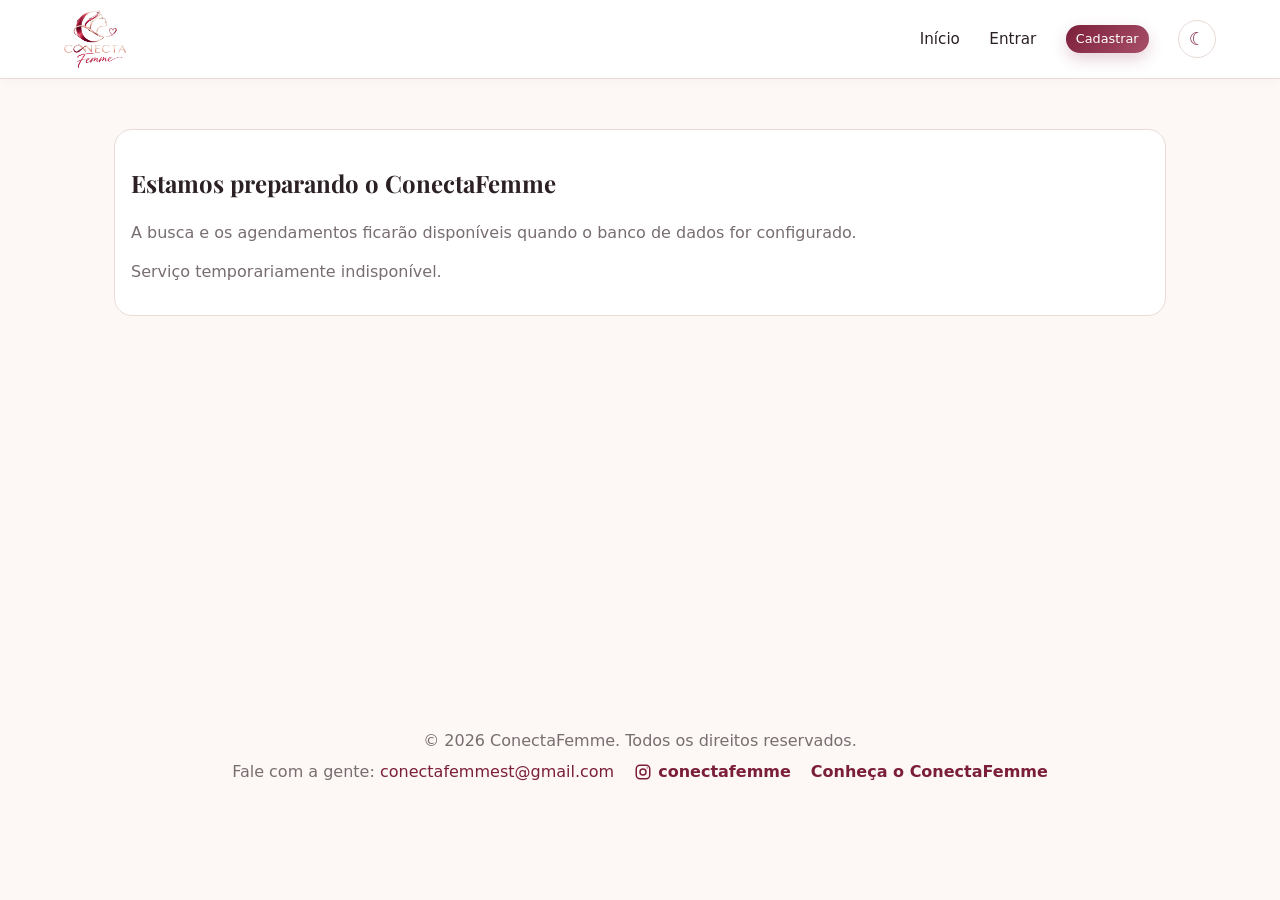
==== commit 1ed2b556: "Update site footer contact and social links" ====
--- a/index.html
+++ b/index.html
@@ -7,7 +7,10 @@
   <link rel="icon" href="assets/conectafemme-logo.png" type="image/png">
   <link href="https://fonts.googleapis.com/css2?family=Playfair+Display:ital,wght@0,600;1,400&display=swap" rel="stylesheet">
   <script>document.documentElement.dataset.theme=localStorage.getItem('ce-theme')||(matchMedia('(prefers-color-scheme: dark)').matches?'dark':'light');</script>
+  <script>window.va=window.va||function(){(window.vaq=window.vaq||[]).push(arguments);};</script>
+  <script defer src="/_vercel/insights/script.js"></script>
   <link rel="stylesheet" href="style.css">
+  <link rel="stylesheet" href="admin-updates.css">
 </head>
 <body>
   <header>
@@ -17,7 +20,17 @@
     <nav id="nav"></nav>
   </header>
   <main id="app"></main>
-  <footer>© ConectaFemme — encontre, agende e brilhe. <a class="footer-about-link" href="conheca.html">Conheça o ConectaFemme</a></footer>
+  <footer class="site-footer">
+    <p>© 2026 ConectaFemme. Todos os direitos reservados.</p>
+    <div class="footer-contact-links">
+      <span>Fale com a gente: <a href="mailto:conectafemmest@gmail.com">conectafemmest@gmail.com</a></span>
+      <a class="footer-instagram" href="https://www.instagram.com/conectafemme/" target="_blank" rel="noopener noreferrer" aria-label="Instagram conectafemme">
+        <svg aria-hidden="true" viewBox="0 0 24 24" width="18" height="18" fill="none" stroke="currentColor" stroke-width="2"><rect x="3" y="3" width="18" height="18" rx="5"></rect><circle cx="12" cy="12" r="4"></circle><circle cx="17.5" cy="6.5" r=".8" fill="currentColor" stroke="none"></circle></svg>
+        <span>conectafemme</span>
+      </a>
+      <a class="footer-about-link" href="conheca.html">Conheça o ConectaFemme</a>
+    </div>
+  </footer>
   <script src="supabase-config.js"></script>
   <script src="app.js"></script>
 </body>
--- a/style.css
+++ b/style.css
@@ -137,3 +137,8 @@
   .grid { grid-template-columns: 1fr; }
   .category-list { grid-template-columns: repeat(2, 1fr); }
 }
+.search-hero .bar input::placeholder{color:#6c4051;opacity:1;font-weight:600}.search-hero .bar #q{color:var(--t)}.provider-location-grid{display:grid;grid-template-columns:110px minmax(0,1fr);gap:10px}.provider-location-grid label{margin-bottom:0}.admin-group-heading{display:flex;align-items:center;justify-content:space-between;gap:12px;margin-bottom:14px}.admin-group-heading h3{margin:0}.admin-count{padding:5px 9px;border-radius:999px;background:var(--p2);color:var(--p);font-size:.74rem;font-weight:750}:root[data-theme="dark"] .search-hero .bar input::placeholder{color:#e1b7c4}:root[data-theme="dark"] .admin-count{background:#39242e;color:#f0b5c3}@media(max-width:640px){.provider-location-grid{grid-template-columns:1fr}.admin-group-heading{align-items:flex-start;flex-direction:column}.search-hero .bar #city{grid-column:1/-1}}
+
+
+/* Rodapé com contato e redes sociais */
+.site-footer p{margin:0 0 8px}.footer-contact-links{display:flex;justify-content:center;align-items:center;flex-wrap:wrap;gap:8px 20px}.footer-contact-links a{color:var(--p);text-decoration:none}.footer-contact-links a:hover{text-decoration:underline}.footer-contact-links .footer-instagram{display:inline-flex;align-items:center;gap:6px;font-weight:700}.footer-contact-links .footer-about-link{margin-left:0}
--- a/admin-updates.css
+++ b/admin-updates.css
@@ -0,0 +1,7 @@
+/* Componentes reutilizáveis do painel e avaliações. Importado pelo stylesheet principal. */
+.admin-stats{display:grid;grid-template-columns:repeat(3,minmax(104px,1fr));gap:9px}.admin-stat{min-width:0}.admin-stat-provider,.admin-stat-client{background:var(--surface);color:var(--p);border:1px solid var(--b)}.admin-stat-provider{border-top:4px solid #d58ea5}.admin-stat-client{border-top:4px solid #8bbfc0}.admin-stat-provider span,.admin-stat-client span{color:var(--m)}:root[data-theme="dark"] .admin-stat-provider,:root[data-theme="dark"] .admin-stat-client{background:#2b1d25;color:#f7e9ef}@media(max-width:640px){.admin-stats{width:100%;grid-template-columns:repeat(3,minmax(0,1fr));gap:7px}.admin-stats .admin-stat{display:grid;min-width:0;padding:11px 8px;text-align:center}.admin-stats .admin-stat strong{grid-row:auto;font-size:1.55rem}.admin-stats .admin-stat span{font-size:.68rem}}
+.reviews-summary{display:flex;align-items:center;justify-content:space-between;gap:16px;cursor:pointer;list-style:none}.reviews-summary::-webkit-details-marker{display:none}.reviews-summary::after{content:'+';display:grid;place-items:center;width:28px;height:28px;border:1px solid var(--b);border-radius:50%;color:var(--p);font-size:1.25rem}.reviews-box[open] .reviews-summary::after{content:'−'}.reviews-summary>span:first-child{display:grid;gap:4px}.reviews-summary small{color:var(--m);font-size:.78rem;font-weight:600}.reviews-box:not([open]){padding-bottom:14px}
+.founder-badge{display:inline-flex;align-items:center;gap:5px;margin-left:7px;padding:4px 9px;border:1px solid #d8a24e;border-radius:999px;background:#fff4d8;color:#8d5c16;font-size:.75rem;font-weight:800;white-space:nowrap}.founder-badge.compact{font-size:.68rem;padding:3px 7px} :root[data-theme="dark"] .founder-badge{background:#49351a;color:#f4cf86;border-color:#a8752d}
+.admin-stats{min-width:330px;padding:14px 16px;border-radius:16px;background:var(--p);box-shadow:0 10px 22px rgba(123,30,58,.16)}.admin-stats .admin-stat{min-width:0;padding:0 13px;border:0;border-radius:0;background:transparent;color:#fff}.admin-stats .admin-stat:not(:first-child){border-left:1px solid rgba(255,255,255,.26)}.admin-stats .admin-stat strong{font-size:1.85rem}.admin-stats .admin-stat span{color:rgba(255,255,255,.82)}.admin-stats .admin-stat-total strong{font-size:2.35rem}@media(max-width:640px){.admin-stats{min-width:0;padding:12px 7px}.admin-stats .admin-stat{padding:0 7px}.admin-stats .admin-stat strong,.admin-stats .admin-stat-total strong{font-size:1.55rem}.admin-stats .admin-stat span{font-size:.68rem}}
+.admin-heading{align-items:center}.admin-stats{flex:0 0 306px;width:306px;min-width:306px;padding:10px 11px;border-radius:14px}.admin-stats .admin-stat{display:grid;grid-template-rows:auto auto;align-content:center;justify-items:center;gap:2px;padding:0 8px;text-align:center}.admin-stats .admin-stat strong,.admin-stats .admin-stat-total strong{font-size:1.7rem;line-height:1}.admin-stats .admin-stat span{margin-top:0;font-size:.66rem;line-height:1.15;white-space:nowrap}.admin-stats .admin-stat-total strong{font-size:1.95rem}@media(max-width:720px){.admin-stats{flex-basis:100%;width:100%;min-width:0;max-width:360px;align-self:flex-start}}@media(max-width:430px){.admin-stats{max-width:none}.admin-stats .admin-stat{padding:0 4px}.admin-stats .admin-stat strong,.admin-stats .admin-stat-total strong{font-size:1.45rem}.admin-stats .admin-stat span{font-size:.6rem}}
+.admin-heading{display:grid;grid-template-columns:306px minmax(0,1fr);align-items:center;gap:28px}.admin-heading-copy{order:2;text-align:right}.admin-heading-copy h2{margin-top:7px}.admin-stats{order:1;display:grid;grid-template-columns:repeat(3,1fr);background:transparent;box-shadow:none;padding:0;gap:8px}.admin-stats .admin-stat{min-height:78px;padding:11px 7px;border:1px solid var(--b);border-top:3px solid var(--p);border-radius:14px;background:var(--surface);box-shadow:0 7px 16px rgba(70,25,40,.06);color:var(--p)}.admin-stats .admin-stat:not(:first-child){border-left:1px solid var(--b)}.admin-stats .admin-stat-provider{border-top-color:#d58ea5}.admin-stats .admin-stat-client{border-top-color:#8bbfc0}.admin-stats .admin-stat span{color:var(--m)}:root[data-theme="dark"] .admin-stats .admin-stat{background:#2b1d25;color:#f7e9ef;box-shadow:none}:root[data-theme="dark"] .admin-stats .admin-stat span{color:#d9c1ca}@media(max-width:720px){.admin-heading{grid-template-columns:1fr;gap:18px}.admin-heading-copy{order:1;text-align:left}.admin-stats{order:2;width:100%;max-width:none}}
